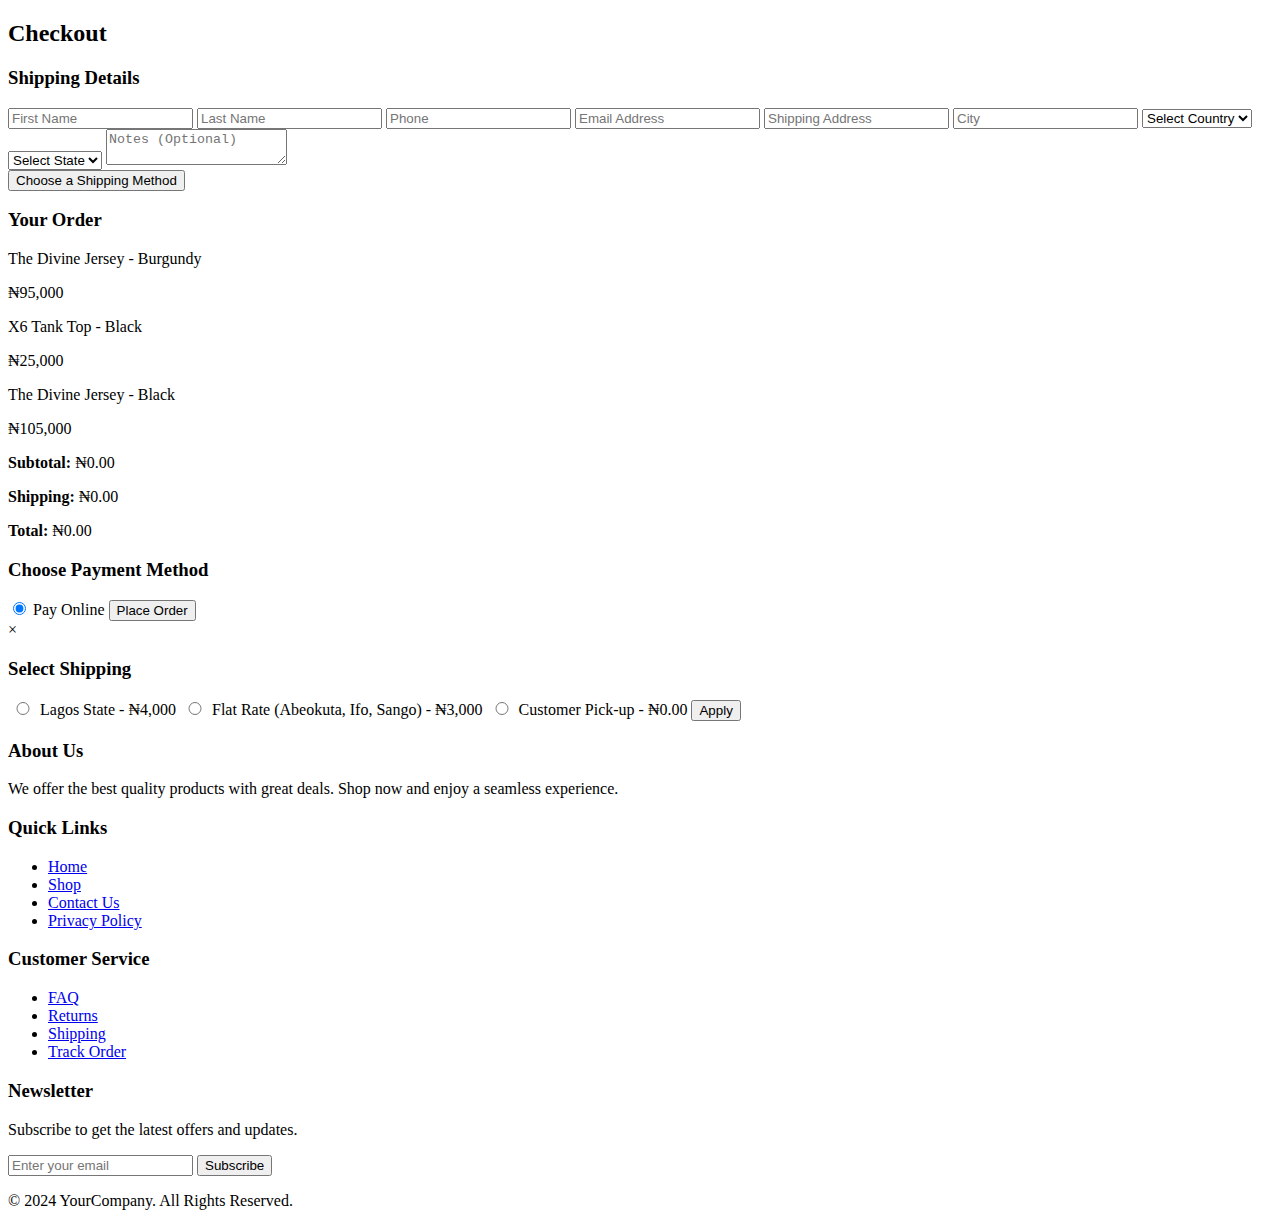
==== html/checkout.html @ 2736d45c "change" ====
<!DOCTYPE html>
<html lang="en">
  <head>
    <meta charset="UTF-8" />
    <meta name="viewport" content="width=device-width, initial-scale=1.0" />
    <title>Checkout</title>
    <link rel="stylesheet" href="style.css">
    <link rel="stylesheet" href="checkout.css" />
  </head>
  <body>
    <div class="checkout-container">
      <h2>Checkout</h2>

      <div class="checkout-content">
        <div class="shipping-details">
          <h3>Shipping Details</h3>
          <form>
            <input type="text" placeholder="First Name" required />
            <input type="text" placeholder="Last Name" required />
            <input type="text" placeholder="Phone" required />
            <input type="email" placeholder="Email Address" required />
            <input type="text" placeholder="Shipping Address" required />
            <input type="text" placeholder="City" required />
            <select required>
              <option value="">Select Country</option>
              <option value="Nigeria">Nigeria</option>
            </select>
            <select required>
              <option value="">Select State</option>
              <option value="Lagos">Lagos</option>
              <option value="Ogun">Ogun</option>
            </select>
            <textarea placeholder="Notes (Optional)"></textarea>
          </form>

          <button id="select-shipping">Choose a Shipping Method</button>
        </div>

        <div class="order-summary">
          <h3>Your Order</h3>
          <div class="order-item">
            <p>The Divine Jersey - Burgundy</p>
            <p>₦95,000</p>
          </div>
          <div class="order-item">
            <p>X6 Tank Top - Black</p>
            <p>₦25,000</p>
          </div>
          <div class="order-item">
            <p>The Divine Jersey - Black</p>
            <p>₦105,000</p>
          </div>
          <p><strong>Subtotal:</strong> ₦0.00</p>
          <p id="shipping-cost"><strong>Shipping:</strong> ₦0.00</p>
          <p><strong>Total:</strong> <span id="total-cost">₦0.00</span></p>

          <h3>Choose Payment Method</h3>
          <label>
            <input type="radio" name="payment" checked /> Pay Online
          </label>

          <button class="place-order">Place Order</button>
        </div>
      </div>
    </div>

    <!-- Shipping Modal -->
    <div class="modal" id="shipping-modal">
      <div class="modal-content">
        <span class="close-modal">&times;</span>
        <h3>Select Shipping</h3>
        <label>
          <input
            type="radio"
            name="shipping"
            value="4000"
            style="width: 20px;"
            data-location="Lagos State"
          />
          Lagos State - ₦4,000
        </label>
        <label>
          <input
            type="radio"
            name="shipping"
            value="3000"
            style="width: 20px;"

            data-location="Flat Rate"
          />
          Flat Rate (Abeokuta, Ifo, Sango) - ₦3,000
        </label>
        <label>
          <input
            type="radio"
            name="shipping"
            value="0"
            style="width: 20px;"

            data-location="Customer Pick-up"
          />
          Customer Pick-up - ₦0.00
        </label>
        <button id="apply-shipping">Apply</button>
      </div>
    </div>

    <footer>
  <div class="footer-container">
    <div class="footer-section about">
      <h3>About Us</h3>
      <p>We offer the best quality products with great deals. Shop now and enjoy a seamless experience.</p>
    </div>

    <div class="footer-section links">
      <h3>Quick Links</h3>
      <ul>
        <li><a href="#">Home</a></li>
        <li><a href="#">Shop</a></li>
        <li><a href="#">Contact Us</a></li>
        <li><a href="#">Privacy Policy</a></li>
      </ul>
    </div>

    <div class="footer-section customer-service">
      <h3>Customer Service</h3>
      <ul>
        <li><a href="#">FAQ</a></li>
        <li><a href="#">Returns</a></li>
        <li><a href="#">Shipping</a></li>
        <li><a href="#">Track Order</a></li>
      </ul>
    </div>

    <div class="footer-section newsletter">
      <h3>Newsletter</h3>
      <p>Subscribe to get the latest offers and updates.</p>
      <form>
        <input type="email" placeholder="Enter your email" required>
        <button type="submit">Subscribe</button>
      </form>
    </div>
  </div>

  <div class="footer-bottom">
    <p>&copy; 2024 YourCompany. All Rights Reserved.</p>
    <div class="social-icons">
      <a href="#"><i class="fab fa-facebook"></i></a>
      <a href="#"><i class="fab fa-twitter"></i></a>
      <a href="#"><i class="fab fa-instagram"></i></a>
      <a href="#"><i class="fab fa-linkedin"></i></a>
    </div>
  </div>
</footer>

    <script src="script.js"></script>
  </body>
</html>
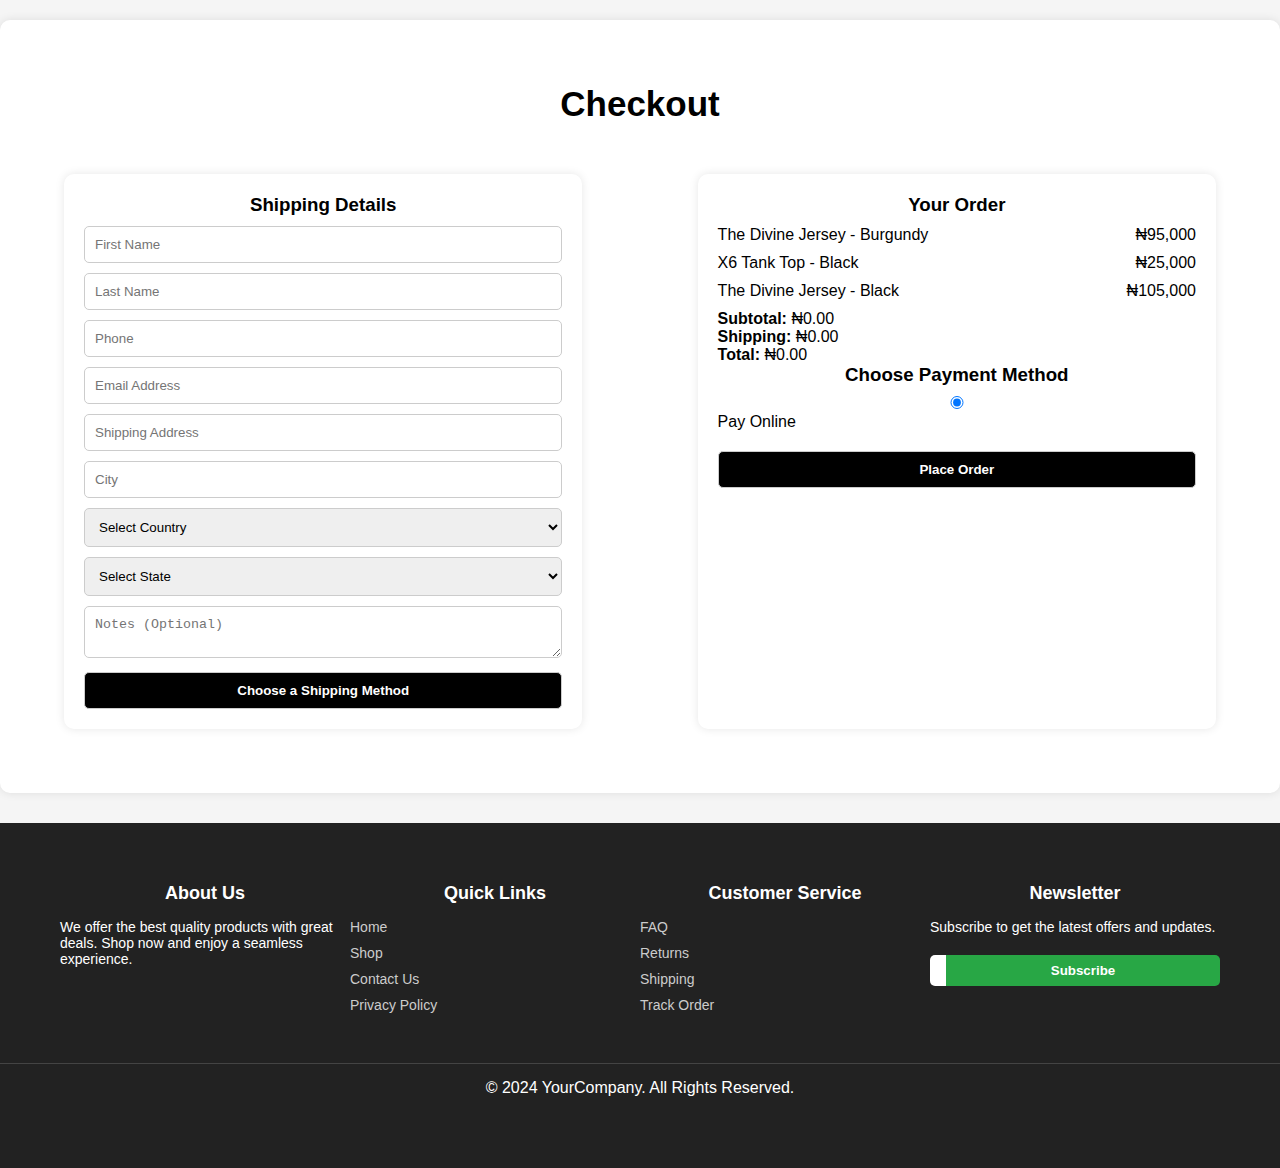
==== commit 86629585: "changes" ====
--- a/html/checkout.html
+++ b/html/checkout.html
@@ -4,8 +4,8 @@
     <meta charset="UTF-8" />
     <meta name="viewport" content="width=device-width, initial-scale=1.0" />
     <title>Checkout</title>
-    <link rel="stylesheet" href="style.css">
-    <link rel="stylesheet" href="checkout.css" />
+    <link rel="stylesheet" href="../style.css">
+    <link rel="stylesheet" href="../checkout.css" />
   </head>
   <body>
     <div class="checkout-container">
--- a/style.css
+++ b/style.css
@@ -0,0 +1,846 @@
+/* General Styles */
+body {
+  font-family: Arial, sans-serif;
+  margin: 0;
+  padding: 0;
+  box-sizing: border-box;
+}
+
+/* Navbar */
+
+.navbar {
+  display: flex;
+  align-items: center;
+  justify-content: space-between;
+  padding: 15px 20px;
+  background: white;
+}
+
+.logo img {
+  height: 20px;
+}
+
+.logo h1 {
+  font-size: 25px;
+}
+.search-bar {
+  display: flex;
+  align-items: center;
+  background: #f1f1f1;
+  border-radius: 20px;
+  padding: 5px;
+  font-size: 14px;
+}
+
+.search-bar input {
+  border: none;
+  background: transparent;
+  outline: none;
+  padding: 5px;
+  width: 400px;
+  font-size: 15px;
+  font-weight: 600;
+}
+
+.search-bar button {
+  border: none;
+  background: none;
+  cursor: pointer;
+}
+
+.nav-right {
+  display: flex;
+  align-items: center;
+}
+
+.currency,
+.login,
+.cart {
+  margin-left: 15px;
+}
+.login {
+  color: black;
+  font-weight: 600;
+  text-decoration: none;
+}
+.cart {
+  color: black;
+  font-weight: 600;
+  text-decoration: none;
+}
+.narialogo {
+  width: 30px;
+  border-radius: 5px;
+}
+
+/* Hero Section */
+.hero {
+  color: rgb(19, 8, 67);
+  text-align: center;
+  padding: 60px 150px;
+}
+
+.hero-text h1 {
+  font-size: 50px;
+  margin-bottom: 10px;
+}
+
+.hero-text p {
+  font-size: 16px;
+}
+
+/* Category Navigation */
+.categories {
+  background: #f9f9f9;
+  padding: 10px;
+  text-align: center;
+  margin-bottom: 40px;
+}
+
+.categories ul {
+  list-style: none;
+  padding: 0;
+  display: flex;
+  justify-content: center;
+  gap: 15px;
+}
+
+.categories li {
+  display: inline;
+  padding: 8px 15px;
+  cursor: pointer;
+}
+
+.categories .active {
+  border-bottom: 2px solid black;
+}
+
+/* WhatsApp Floating Button */
+.whatsapp {
+  position: fixed;
+  bottom: 20px;
+  right: 20px;
+}
+
+.whatsapp img {
+  width: 50px;
+}
+
+/* Shopping Section */
+.shopping-section {
+  padding-inline: 3%;
+  text-align: center;
+}
+
+.shopping-section h2 {
+  font-size: 28px;
+  margin-bottom: 20px;
+  color: #333;
+}
+
+/* Product Container */
+.product-container {
+  display: flex;
+  flex-wrap: wrap;
+  justify-content: center;
+  gap: 50px;
+  margin-top: 30px;
+}
+
+/* Product Card */
+.product-card {
+  background: #fff;
+  border-radius: 8px;
+  padding: 15px;
+  width: 220px;
+  box-shadow: 0 4px 8px rgba(0, 0, 0, 0.1);
+  text-align: center;
+  transition: transform 0.3s ease;
+  display: flex;
+  flex-direction: column;
+  justify-content: space-between;
+  position: relative;
+}
+.product-card h5 {
+  position: absolute;
+  color: rgba(255, 255, 255, 0.831);
+  font-size: 17px;
+  top: 35%;
+  font-weight: 600;
+  left: 25%;
+}
+.product-card:hover {
+  transform: scale(1.05);
+}
+
+.product-card img {
+  width: 100%;
+  border-radius: 8px;
+}
+
+.product-card h3 {
+  font-size: 16px;
+  margin: 5px 0;
+  color: #333;
+  text-align: left;
+}
+
+.product-card .price {
+  font-size: 15px;
+  font-weight: bold;
+  color: rgb(49, 49, 49);
+  text-align: left;
+}
+
+/* Add to Cart Button */
+.add-to-cart {
+  background: #000;
+  color: white;
+  padding: 8px 12px;
+  border: none;
+  border-radius: 10px;
+  cursor: pointer;
+  transition: 0.3s;
+  width: 100%;
+}
+
+.add-to-cart:hover {
+  background: green;
+}
+.clear-cart {
+  background: #000;
+  color: white;
+  padding: 8px 12px;
+  border: none;
+  border-radius: 10px;
+  cursor: pointer;
+  transition: 0.3s;
+  width: 10%;
+}
+
+/* Product Modal */
+.product-modal {
+  display: flex;
+  justify-content: center;
+  align-items: center;
+  position: fixed;
+  top: 0;
+  left: 0;
+  width: 100%;
+  height: 100%;
+  background: rgba(0, 0, 0, 0.6);
+}
+.product {
+  display: none;
+}
+.modal-content {
+  display: flex;
+  flex-wrap: wrap;
+  background: white;
+  width: 80%;
+  max-width: 900px;
+  border-radius: 10px;
+  overflow: hidden;
+  padding: 20px;
+  left: 0%;
+  top: 0%;
+  position: relative;
+  box-shadow: 0 5px 15px rgba(0, 0, 0, 0.2);
+}
+
+.close {
+  position: absolute;
+  top: 10px;
+  right: 15px;
+  font-size: 24px;
+  cursor: pointer;
+}
+
+.modal-left {
+  flex: 1;
+  padding: 10px;
+  text-align: center;
+}
+
+.thumbnails {
+  display: flex;
+  justify-content: center;
+  gap: 10px;
+  margin-bottom: 10px;
+}
+
+.thumbnails img {
+  width: 50px;
+  height: 50px;
+  cursor: pointer;
+  border-radius: 5px;
+  border: 2px solid transparent;
+  transition: 0.3s;
+}
+
+.thumbnails img:hover {
+  border-color: black;
+}
+
+.main-image img {
+  width: 100%;
+  max-width: 300px;
+  border-radius: 10px;
+}
+
+.modal-right {
+  flex: 1;
+  padding: 20px;
+}
+
+h2 {
+  margin-top: 0;
+  font-size: 22px;
+}
+
+.price {
+  font-size: 18px;
+  font-weight: bold;
+  color: #333;
+}
+
+.ratings {
+  color: gray;
+  font-size: 14px;
+}
+
+.availability {
+  color: green;
+  font-weight: bold;
+}
+
+.description {
+  margin: 10px 0;
+  font-size: 14px;
+}
+
+#sizes {
+  width: 100%;
+  padding: 8px;
+  margin: 10px 0;
+  border-radius: 5px;
+  border: 1px solid #ccc;
+}
+
+.share {
+  display: flex;
+  align-items: center;
+  gap: 10px;
+}
+
+.social-icons img {
+  width: 24px;
+  height: 24px;
+  cursor: pointer;
+}
+.modal-left .prev-btn {
+  position: absolute;
+  top: 50%;
+  left: 15px;
+  transform: translateY(-50%);
+  background: rgba(199, 199, 199, 0.5);
+  color: white;
+  padding: 10px;
+  border-radius: 50%;
+  border: none;
+  box-shadow: inset 0 0 5px rgba(0, 0, 0, 0.1);
+  width: 40px;
+  height: 40px;
+  cursor: pointer;
+}
+.modal-left .next-btn {
+  position: absolute;
+  top: 50%;
+  left: 45%;
+  transform: translateY(-50%);
+  background: rgba(199, 199, 199, 0.5);
+  color: white;
+  padding: 10px;
+  border-radius: 50%;
+  border: none;
+  box-shadow: inset 0 0 5px rgba(0, 0, 0, 0.1);
+  width: 40px;
+  height: 40px;
+  cursor: pointer;
+}
+.tag {
+  margin-top: 10px;
+  font-size: 14px;
+}
+
+.tag span {
+  font-weight: bold;
+}
+
+/* 📌 Responsive Design */
+
+/* Responsive Grid */
+@media (max-width: 1024px) {
+  .product-card {
+    width: 200px;
+  }
+}
+@media (max-width: 1000px) {
+  .search-bar input {
+    width: 200px;
+  }
+}
+@media (max-width: 820px) {
+  .search-bar input {
+    width: 100px;
+  }
+  .logo h1 {
+    font-size: 20px;
+  }
+}
+
+@media (max-width: 768px) {
+  .product-container {
+    flex-direction: row;
+    justify-content: space-around;
+  }
+  .hero-text h1 {
+    font-size: 40px;
+    margin-bottom: 10px;
+  }
+  .clear-cart {
+    width: 20%;
+  }
+  .hero-text p {
+    font-size: 14px;
+  }
+  .modal-content {
+    flex-direction: row;
+  }
+  .hero {
+    color: rgb(19, 8, 67);
+    text-align: center;
+    padding: 30px 80px;
+  }
+  .product-card {
+    width: 40%;
+  }
+
+  .checkout-content {
+    flex-direction: column;
+    gap: 30px;
+  }
+  .shipping-details,
+  .order-summary {
+    width: 100%;
+  }
+}
+@media screen and (max-width: 768px) {
+  .modal-left,
+  .modal-right {
+    width: 100%;
+    text-align: center;
+  }
+
+  .main-image img {
+    max-width: 250px;
+  }
+
+  .thumbnails {
+    justify-content: center;
+  }
+}
+@media (max-width: 650px) {
+  .search-bar input {
+    width: 0px;
+  }
+}
+@media (max-width: 584px) {
+  .product-card {
+    width: 35%;
+  }
+}
+@media (max-width: 580px) {
+  .search-bar input {
+    width: 0px;
+  }
+  .product-card {
+    width: 35%;
+  }
+  .clear-cart {
+    width: 20%;
+  }
+  .logo h1 {
+    font-size: 20px;
+  }
+  .hero-text h1 {
+    font-size: 35px;
+  }
+  .hero-text p {
+    font-size: 12px;
+  }
+}
+
+@media (max-width: 480px) {
+  .product-container {
+    /* flex-direction: column; */
+    align-items: center;
+  }
+
+  .product-card {
+    width: 35%;
+  }
+  .logo h1 {
+    font-size: 15px;
+  }
+  .hero {
+    padding: 30px 50px;
+  }
+  .categories li {
+    display: inline;
+    padding: 8px 8px;
+    cursor: pointer;
+  }
+}
+
+@media screen and (max-width: 480px) {
+  .modal-content {
+    width: 95%;
+    padding: 15px;
+  }
+
+  .close {
+    font-size: 20px;
+    top: 5px;
+    right: 10px;
+  }
+
+  .price {
+    font-size: 16px;
+  }
+
+  .description {
+    font-size: 12px;
+  }
+
+  #sizes {
+    padding: 6px;
+  }
+
+  .thumbnails img {
+    width: 40px;
+    height: 40px;
+  }
+  .product-card h5 {
+    position: absolute;
+    color: rgba(255, 255, 255, 0.831);
+    font-size: 17px;
+    top: 25%;
+    font-weight: 600;
+    left: 20%;
+  }
+}
+
+@media (max-width: 400px) {
+  .categories li {
+    font-size: small;
+  }
+  .product-container {
+    gap: 30px;
+  }
+  .product-card {
+    width: 38%;
+  }
+}
+@media (max-width: 389px) {
+  .currency,
+  .login,
+  .cart {
+    margin-left: 8px;
+  }
+  .search-bar button {
+    padding: 0px;
+  }
+  .product-card {
+    width: 32%;
+  }
+}
+@media (max-width: 389px) {
+  .hero-text h1 {
+    font-size: 30px;
+  }
+  .product-container {
+    gap: 25px;
+  }
+  .product-card {
+    width: 36%;
+  }
+  .product-card h5 {
+    color: rgba(255, 255, 255, 0.581);
+    font-size: 14px;
+  }
+  .hero {
+    padding: 10px 30px;
+  }
+}
+@media (max-width: 340px) {
+  .categories li {
+    font-size: 12px;
+    padding: 5px;
+  }
+  .product-card .price {
+    font-size: 12px;
+  }
+  .product-card h3 {
+    font-size: 14px;
+  }
+  .logo h1 {
+    font-size: 13px;
+  }
+  .currency,
+  .login,
+  .cart {
+    margin-left: 8px;
+    font-size: 13px;
+  }
+  .narialogo {
+    width: 20px;
+    border-radius: 5px;
+  }
+  .hero-text p {
+    font-size: 10px;
+  }
+  .add-to-cart {
+    background: #000;
+    font-size: 11px;
+  }
+}
+@media (max-width: 320px) {
+  .product-container {
+    gap: 15px;
+  }
+  h2 {
+    margin-top: 0;
+    font-size: 15px;
+  }
+  .price {
+    font-size: 12px;
+  }
+  .availability {
+    color: green;
+    font-weight: bold;
+    font-size: 12px;
+  }
+  .modal-right {
+    flex: 1;
+    padding: 10px;
+  }
+  .description {
+    font-size: 10px;
+  }
+  .modal-right {
+    width: 100%;
+    text-align: left;
+    font-size: 12px;
+  }
+  .modal-content {
+    width: 95%;
+    padding: 8px;
+  }
+}
+
+/* Modal styling */
+.cart-modal {
+  display: none;
+  position: fixed;
+  top: 0;
+  left: 0;
+  width: 100%;
+  height: 100%;
+  background: rgba(0, 0, 0, 0.5);
+  justify-content: center;
+  align-items: center;
+}
+
+.cart-content {
+  background: white;
+  padding: 20px;
+  width: 80%;
+  min-width: 350px;
+  border-radius: 10px;
+  position: relative;
+}
+
+.close-btn {
+  position: absolute;
+  top: 10px;
+  right: 15px;
+  font-size: 20px;
+  cursor: pointer;
+}
+
+.cart-item {
+  display: flex;
+  justify-content: space-between;
+  align-items: center;
+  margin: 10px 0;
+}
+
+.cart-item img {
+  width: 50px;
+  height: 50px;
+}
+
+.quantity {
+  display: flex;
+  align-items: center;
+}
+
+.quantity button {
+  padding: 5px;
+  border: none;
+  background: #ddd;
+  cursor: pointer;
+}
+
+.cart-footer {
+  margin-top: 20px;
+  display: flex;
+  justify-content: space-between;
+}
+
+.cart-footer button {
+  padding: 10px;
+  border: none;
+  cursor: pointer;
+}
+
+#continue-shopping {
+  background: white;
+  border: 2px solid green;
+  color: green;
+  font-size: 14px;
+  border-radius: 10px;
+}
+
+#checkout {
+  background: green;
+  color: white;
+  border: none;
+  font-size: 14px;
+  border-radius: 10px;
+}
+
+/* //////footer */
+footer {
+  margin-top: 30px;
+  background-color: #222;
+  color: #fff;
+  padding: 40px 0;
+}
+
+.footer-container {
+  display: flex;
+  flex-wrap: wrap;
+  justify-content: space-between;
+  max-width: 1200px;
+  margin: auto;
+  padding: 0 20px;
+}
+
+.footer-section {
+  flex: 1;
+  min-width: 250px;
+  margin: 20px 0;
+}
+
+.footer-section h3 {
+  font-size: 18px;
+  margin-bottom: 15px;
+}
+
+.footer-section p,
+.footer-section ul {
+  font-size: 14px;
+}
+
+.footer-section ul {
+  list-style: none;
+  padding: 0;
+}
+
+.footer-section ul li {
+  margin-bottom: 10px;
+}
+
+.footer-section ul li a {
+  color: #ccc;
+  text-decoration: none;
+  transition: 0.3s;
+}
+
+.footer-section ul li a:hover {
+  color: #fff;
+}
+
+.footer-section form {
+  display: flex;
+  margin-top: 10px;
+}
+
+.footer-section input {
+  flex: 1;
+  padding: 8px;
+  border: none;
+  border-radius: 5px 0 0 5px;
+}
+
+.footer-section button {
+  padding: 8px 15px;
+  border: none;
+  background-color: #28a745;
+  color: white;
+  cursor: pointer;
+  border-radius: 0 5px 5px 0;
+}
+
+.footer-section button:hover {
+  background-color: #218838;
+}
+
+.footer-bottom {
+  text-align: center;
+  margin-top: 20px;
+  padding-top: 15px;
+  border-top: 1px solid #444;
+}
+
+.footer-bottom .social-icons {
+  margin-top: 10px;
+}
+
+.footer-bottom .social-icons a {
+  color: white;
+  margin: 0 10px;
+  font-size: 18px;
+  transition: 0.3s;
+}
+
+.footer-bottom .social-icons a:hover {
+  color: #28a745;
+}
+
+@media (max-width: 768px) {
+  .footer-container {
+    flex-direction: column;
+    text-align: center;
+  }
+
+  .footer-section {
+    margin-bottom: 20px;
+  }
+
+  .footer-section form {
+    justify-content: center;
+  }
+}
--- a/checkout.css
+++ b/checkout.css
@@ -0,0 +1,117 @@
+* {
+  margin: 0%;
+  padding: 0%;
+  box-sizing: border-box;
+}
+body {
+  font-family: Arial, sans-serif;
+  background-color: #f5f5f5;
+}
+
+.checkout-container {
+  width: 100%;
+  margin: 20px auto;
+  background-color: white;
+  height: 100%;
+  padding: 5%;
+  border-radius: 10px;
+  box-shadow: 0 0 10px rgba(0, 0, 0, 0.1);
+}
+
+.checkout-container h2 {
+  font-size: 35px;
+  text-align: center;
+  margin-bottom: 50px;
+}
+h2,
+h3 {
+  text-align: center;
+}
+
+.checkout-content {
+  display: flex;
+  justify-content: space-between;
+}
+
+.shipping-details,
+.order-summary {
+  width: 45%;
+  padding: 20px;
+  background: #fff;
+  border-radius: 10px;
+  box-shadow: 0 0 10px rgba(0, 0, 0, 0.1);
+}
+
+input,
+select,
+textarea,
+button {
+  width: 100%;
+  padding: 10px;
+  margin-top: 10px;
+  border: 1px solid #ccc;
+  border-radius: 5px;
+}
+
+button {
+  background: #000;
+  color: white;
+  cursor: pointer;
+  font-weight: bold;
+}
+
+button:hover {
+  background: #333;
+}
+
+.order-item {
+  display: flex;
+  justify-content: space-between;
+  margin: 10px 0;
+}
+
+.place-order {
+  margin-top: 20px;
+}
+
+/* Modal Styling */
+.modal {
+  display: none;
+  position: fixed;
+  top: 0;
+  left: 0;
+  width: 100%;
+  height: 100%;
+  background: rgba(0, 0, 0, 0.5);
+  justify-content: center;
+  align-items: center;
+}
+
+.modal-content {
+  background: white;
+  padding: 20px;
+  border-radius: 10px;
+  text-align: center;
+}
+
+.close-modal {
+  float: right;
+  font-size: 20px;
+  cursor: pointer;
+}
+
+.modal-content label {
+  display: flex;
+  margin: 15px 0;
+  justify-content: center;
+  flex-direction: row-reverse;
+  width: 100%;
+  align-items: center;
+}
+
+@media (max-width: 768px) {
+  .shipping-details,
+  .order-summary {
+    width: 100%;
+  }
+}
